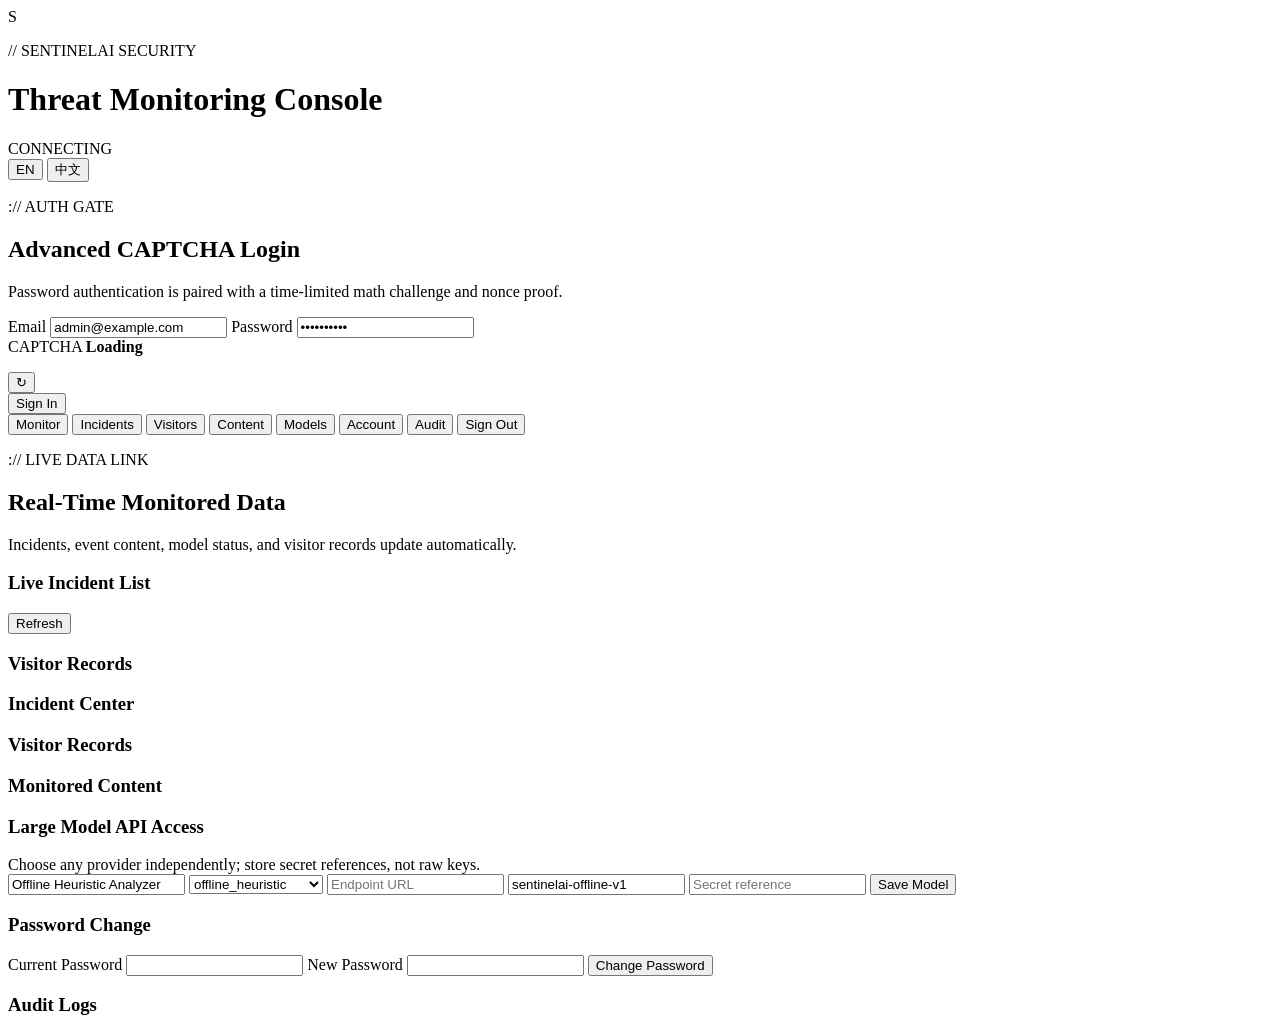
==== sentinelai_plugin/static/index.html @ 7a7002c5 "旧版 SentinelAI Security Plugin（服务器运行版本）" ====
<!doctype html>
<html lang="en">
  <head>
    <meta charset="utf-8">
    <meta name="viewport" content="width=device-width, initial-scale=1">
    <title>SentinelAI Security Plugin</title>
    <link rel="stylesheet" href="/static/styles.css">
  </head>
  <body>
    <div class="frame-lines" aria-hidden="true"></div>

    <header class="site-header">
      <div class="brand-lockup">
        <span class="brand-mark">S</span>
        <div>
          <p class="eyebrow">// SENTINELAI SECURITY</p>
          <h1 data-i18n="brandTitle">Threat Monitoring Console</h1>
        </div>
      </div>
      <div class="header-actions">
        <div class="live-pill" id="statusStrip">CONNECTING</div>
        <div class="language-toggle" role="group" aria-label="Language">
          <button id="langEn" data-lang="en">EN</button>
          <button id="langZh" data-lang="zh-CN">中文</button>
        </div>
      </div>
    </header>

    <section class="login-stage" id="loginPanel">
      <div class="login-copy">
        <p class="eyebrow">:// AUTH GATE</p>
        <h2 data-i18n="loginTitle">Advanced CAPTCHA Login</h2>
        <p data-i18n="loginSubtitle">Password authentication is paired with a time-limited math challenge and nonce proof.</p>
      </div>
      <form id="loginForm" class="access-card">
        <label>
          <span data-i18n="email">Email</span>
          <input id="email" type="email" value="admin@example.com" autocomplete="username">
        </label>
        <label>
          <span data-i18n="password">Password</span>
          <input id="password" type="password" value="sentinelai" autocomplete="current-password">
        </label>
        <div class="captcha-box">
          <div>
            <span class="field-label" data-i18n="captcha">CAPTCHA</span>
            <strong id="captchaQuestion">Loading</strong>
            <p id="captchaProof" class="microcopy"></p>
          </div>
          <button type="button" id="refreshCaptchaBtn" title="Refresh CAPTCHA">↻</button>
        </div>
        <div id="captchaChoices" class="choice-grid"></div>
        <input id="captchaAnswer" type="hidden">
        <button class="primary-action" type="submit" data-i18n="signIn">Sign In</button>
      </form>
    </section>

    <main class="console-shell is-hidden" id="appShell">
      <nav class="command-nav" aria-label="Dashboard sections">
        <button class="tab is-active" data-tab="overview" data-i18n="navOverview">Monitor</button>
        <button class="tab" data-tab="incidents" data-i18n="navIncidents">Incidents</button>
        <button class="tab" data-tab="visitors" data-i18n="navVisitors">Visitors</button>
        <button class="tab" data-tab="content" data-i18n="navContent">Content</button>
        <button class="tab" data-tab="providers" data-i18n="navModels">Models</button>
        <button class="tab" data-tab="account" data-i18n="navAccount">Account</button>
        <button class="tab" data-tab="audit" data-i18n="navAudit">Audit</button>
        <button class="tab danger" id="logoutBtn" data-i18n="signOut">Sign Out</button>
      </nav>

      <section class="view is-active" id="overviewView">
        <div class="hero-panel">
          <div>
            <p class="eyebrow">:// LIVE DATA LINK</p>
            <h2 data-i18n="overviewTitle">Real-Time Monitored Data</h2>
            <p data-i18n="overviewCopy">Incidents, event content, model status, and visitor records update automatically.</p>
          </div>
          <div class="scanlines">
            <span></span><span></span><span></span><span></span>
          </div>
        </div>
        <div class="metrics" id="metrics"></div>
        <div class="two-col">
          <section class="panel">
            <div class="panel-header">
              <h3 data-i18n="liveIncidents">Live Incident List</h3>
              <button id="refreshBtn" data-i18n="refresh">Refresh</button>
            </div>
            <div id="liveIncidentList" class="stack-list"></div>
          </section>
          <section class="panel">
            <div class="panel-header">
              <h3 data-i18n="visitorRecords">Visitor Records</h3>
            </div>
            <div id="liveVisitorList" class="stack-list"></div>
          </section>
        </div>
      </section>

      <section class="view" id="incidentsView">
        <section class="panel full">
          <div class="panel-header">
            <h3 data-i18n="incidentCenter">Incident Center</h3>
          </div>
          <div class="incident-grid">
            <div class="incident-list" id="incidentList"></div>
            <div class="incident-detail" id="incidentDetail"></div>
          </div>
        </section>
      </section>

      <section class="view" id="visitorsView">
        <section class="panel full">
          <div class="panel-header">
            <h3 data-i18n="visitorRecords">Visitor Records</h3>
          </div>
          <div id="visitorList" class="table-list"></div>
        </section>
      </section>

      <section class="view" id="contentView">
        <section class="panel full">
          <div class="panel-header">
            <h3 data-i18n="monitoredContent">Monitored Content</h3>
          </div>
          <div id="eventContentList" class="content-feed"></div>
        </section>
      </section>

      <section class="view" id="providersView">
        <section class="panel full">
          <div class="panel-header">
            <h3 data-i18n="modelAccess">Large Model API Access</h3>
            <span class="microcopy" data-i18n="modelHint">Choose any provider independently; store secret references, not raw keys.</span>
          </div>
          <form class="provider-form" id="providerForm">
            <input id="providerName" placeholder="Provider name" value="Offline Heuristic Analyzer">
            <select id="providerType">
              <option value="offline_heuristic">offline_heuristic</option>
              <option value="openai">openai</option>
              <option value="azure_openai">azure_openai</option>
              <option value="anthropic">anthropic</option>
              <option value="gemini">gemini</option>
              <option value="openai_compatible">openai_compatible</option>
              <option value="ollama">ollama</option>
              <option value="vllm">vllm</option>
            </select>
            <input id="providerEndpoint" placeholder="Endpoint URL">
            <input id="providerModel" placeholder="Model" value="sentinelai-offline-v1">
            <input id="providerSecretRef" placeholder="Secret reference">
            <button class="primary-action" type="submit" data-i18n="saveModel">Save Model</button>
          </form>
          <div id="providerList" class="table-list"></div>
        </section>
      </section>

      <section class="view" id="accountView">
        <section class="panel account-panel">
          <div class="panel-header">
            <h3 data-i18n="passwordChange">Password Change</h3>
          </div>
          <form id="passwordForm" class="password-form">
            <label>
              <span data-i18n="currentPassword">Current Password</span>
              <input id="currentPassword" type="password" autocomplete="current-password">
            </label>
            <label>
              <span data-i18n="newPassword">New Password</span>
              <input id="newPassword" type="password" autocomplete="new-password">
            </label>
            <button class="primary-action" type="submit" data-i18n="changePassword">Change Password</button>
          </form>
        </section>
      </section>

      <section class="view" id="auditView">
        <section class="panel full">
          <div class="panel-header">
            <h3 data-i18n="auditLogs">Audit Logs</h3>
          </div>
          <div id="auditList" class="table-list"></div>
        </section>
      </section>
    </main>

    <div class="toast" id="toast"></div>
    <script src="/static/app.js"></script>
  </body>
</html>
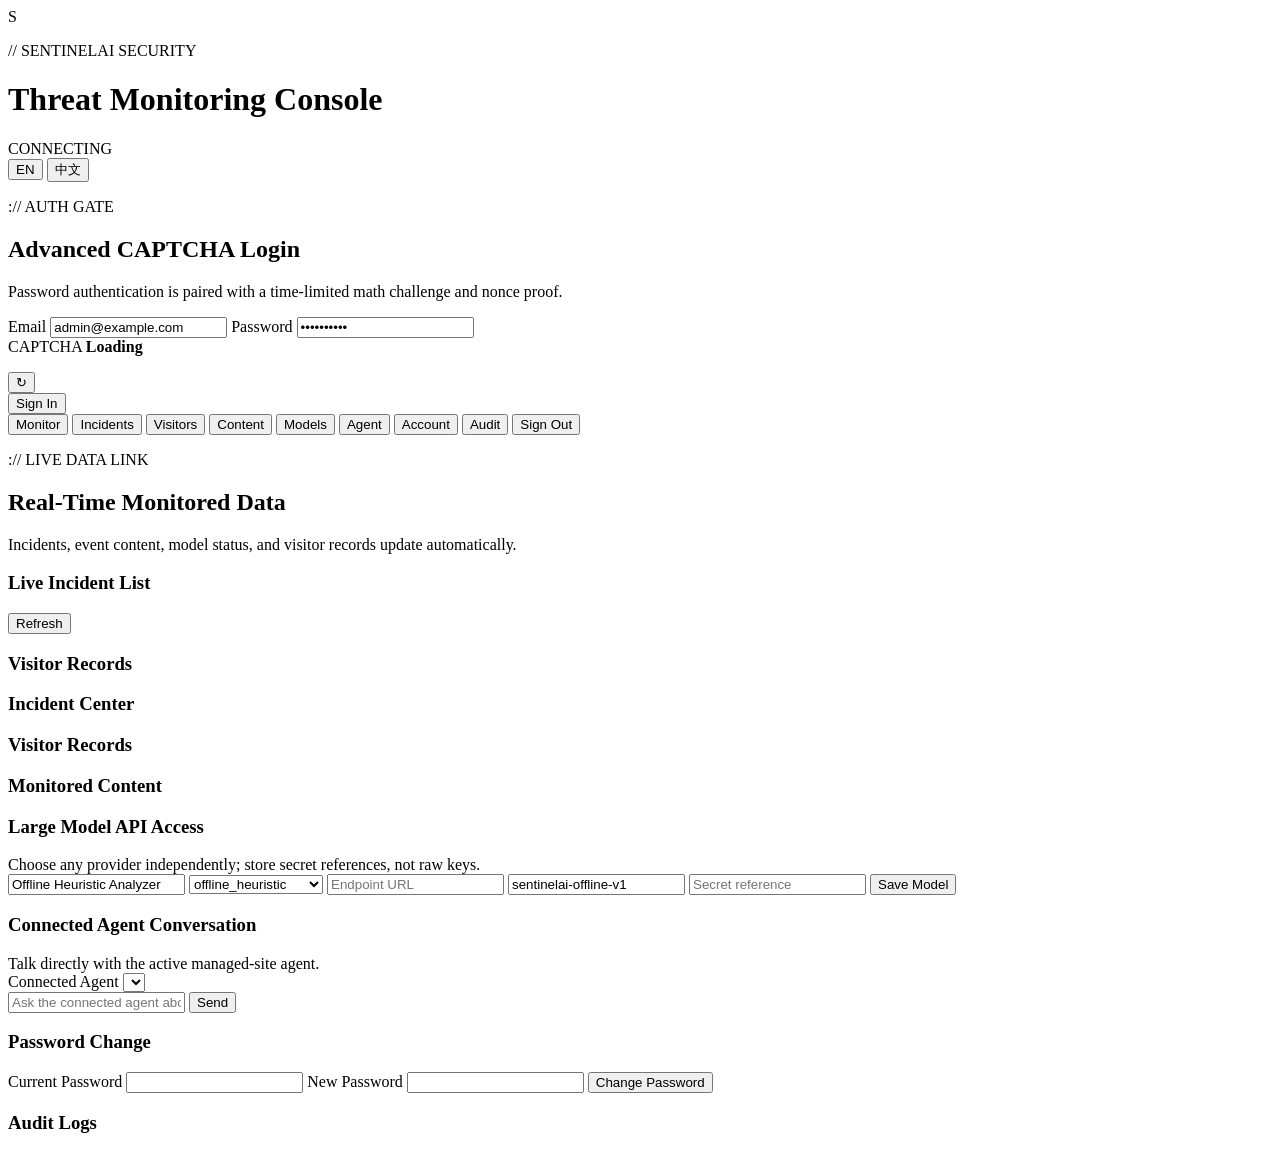
==== commit c5e4439b: "增加agent前端会话功能" ====
--- a/sentinelai_plugin/static/index.html
+++ b/sentinelai_plugin/static/index.html
@@ -62,6 +62,7 @@
         <button class="tab" data-tab="visitors" data-i18n="navVisitors">Visitors</button>
         <button class="tab" data-tab="content" data-i18n="navContent">Content</button>
         <button class="tab" data-tab="providers" data-i18n="navModels">Models</button>
+        <button class="tab" data-tab="agent" data-i18n="navAgent">Agent</button>
         <button class="tab" data-tab="account" data-i18n="navAccount">Account</button>
         <button class="tab" data-tab="audit" data-i18n="navAudit">Audit</button>
         <button class="tab danger" id="logoutBtn" data-i18n="signOut">Sign Out</button>
@@ -153,6 +154,31 @@
         </section>
       </section>
 
+      <section class="view" id="agentView">
+        <section class="panel full">
+          <div class="panel-header">
+            <h3 data-i18n="agentConversation">Connected Agent Conversation</h3>
+            <span class="microcopy" data-i18n="agentConversationHint">Talk directly with the active managed-site agent.</span>
+          </div>
+          <div class="agent-layout">
+            <aside class="agent-sidebar">
+              <label>
+                <span data-i18n="connectedAgent">Connected Agent</span>
+                <select id="agentSelect"></select>
+              </label>
+              <div id="agentStatusList" class="stack-list"></div>
+            </aside>
+            <section class="agent-chat-panel">
+              <div id="agentChatLog" class="chat-log"></div>
+              <form id="agentChatForm" class="chat-form">
+                <input id="agentChatInput" data-i18n-placeholder="agentChatPlaceholder" placeholder="Ask the connected agent about incidents, visitors, or status">
+                <button class="primary-action" type="submit" data-i18n="sendMessage">Send</button>
+              </form>
+            </section>
+          </div>
+        </section>
+      </section>
+
       <section class="view" id="accountView">
         <section class="panel account-panel">
           <div class="panel-header">
@@ -186,4 +212,3 @@
     <script src="/static/app.js"></script>
   </body>
 </html>
-
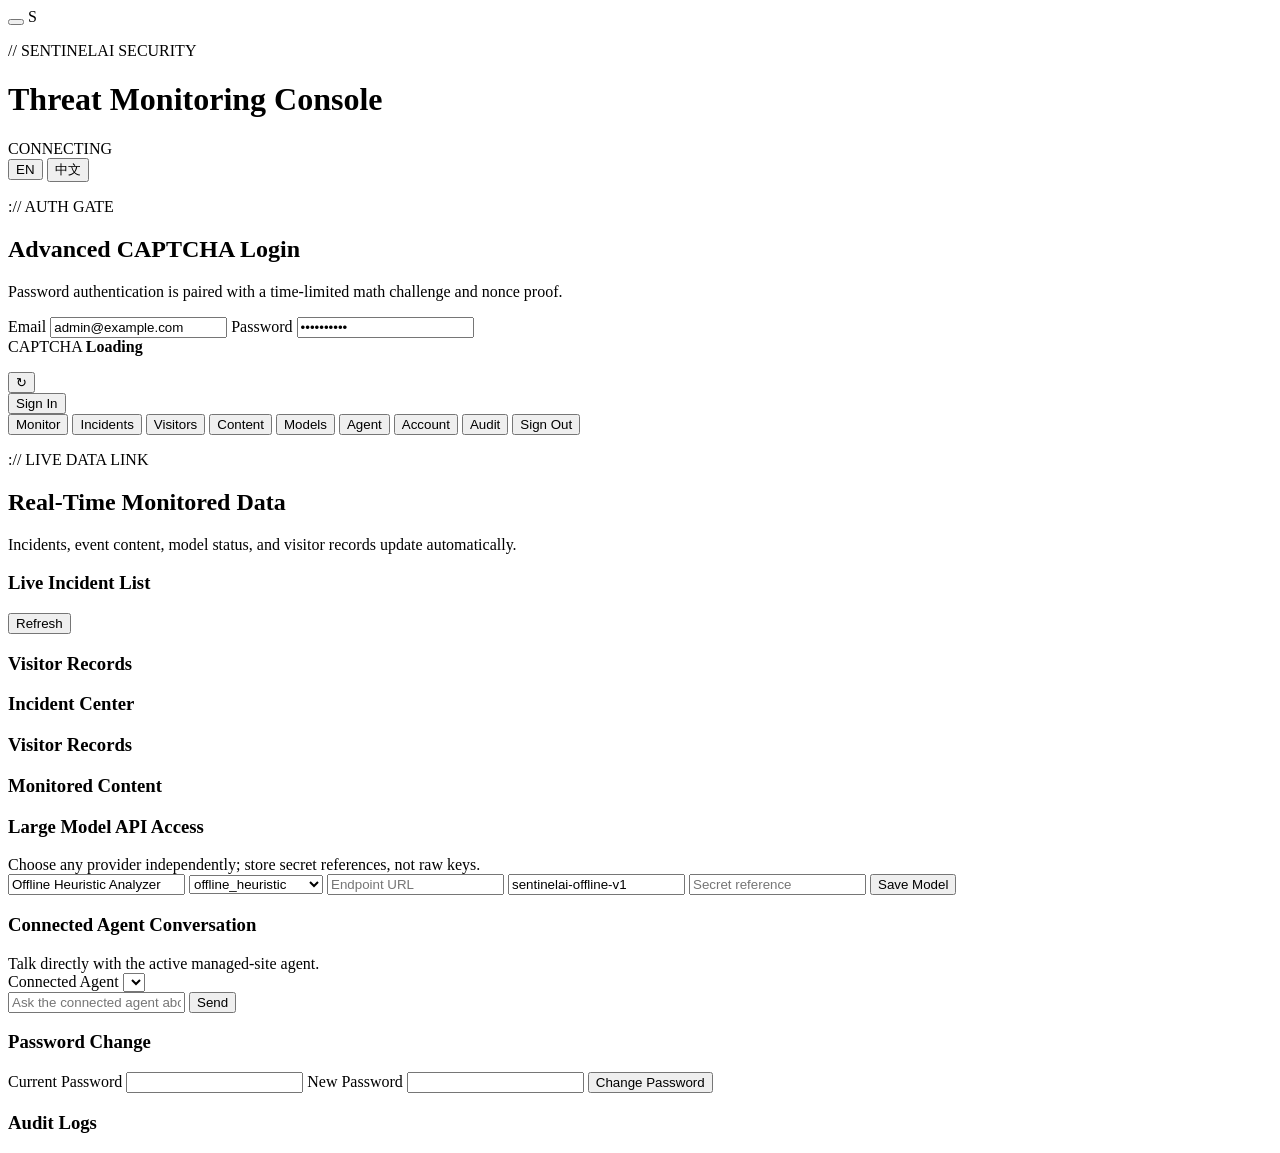
==== commit f8614b95: "更新：新增dp、GLM、kimi api接入，ai prompt适配评分框架，JSON解析增强，新增测试覆盖，文档同步更新" ====
--- a/sentinelai_plugin/static/index.html
+++ b/sentinelai_plugin/static/index.html
@@ -8,10 +8,23 @@
   </head>
   <body>
     <div class="frame-lines" aria-hidden="true"></div>
+    <div class="scene-backdrop" aria-hidden="true">
+      <span class="spectrum spectrum-a"></span>
+      <span class="spectrum spectrum-b"></span>
+      <span class="orbital orbital-a"></span>
+      <span class="orbital orbital-b"></span>
+      <span class="shard shard-a"></span>
+      <span class="shard shard-b"></span>
+      <span class="shard shard-c"></span>
+      <span class="terrain terrain-a"></span>
+      <span class="terrain terrain-b"></span>
+      <span class="terrain terrain-c"></span>
+    </div>
 
     <header class="site-header">
       <div class="brand-lockup">
-        <span class="brand-mark">S</span>
+        <button class="back-glyph" type="button" aria-label="Back to monitor" data-jump-tab="overview"></button>
+        <span class="brand-mark" aria-hidden="true">S</span>
         <div>
           <p class="eyebrow">// SENTINELAI SECURITY</p>
           <h1 data-i18n="brandTitle">Threat Monitoring Console</h1>
@@ -70,6 +83,7 @@
 
       <section class="view is-active" id="overviewView">
         <div class="hero-panel">
+          <div class="mission-map" id="missionMap" aria-label="Security clue map"></div>
           <div>
             <p class="eyebrow">:// LIVE DATA LINK</p>
             <h2 data-i18n="overviewTitle">Real-Time Monitored Data</h2>
@@ -139,6 +153,9 @@
               <option value="offline_heuristic">offline_heuristic</option>
               <option value="openai">openai</option>
               <option value="azure_openai">azure_openai</option>
+              <option value="deepseek">deepseek</option>
+              <option value="glm">glm</option>
+              <option value="kimi">kimi</option>
               <option value="anthropic">anthropic</option>
               <option value="gemini">gemini</option>
               <option value="openai_compatible">openai_compatible</option>
